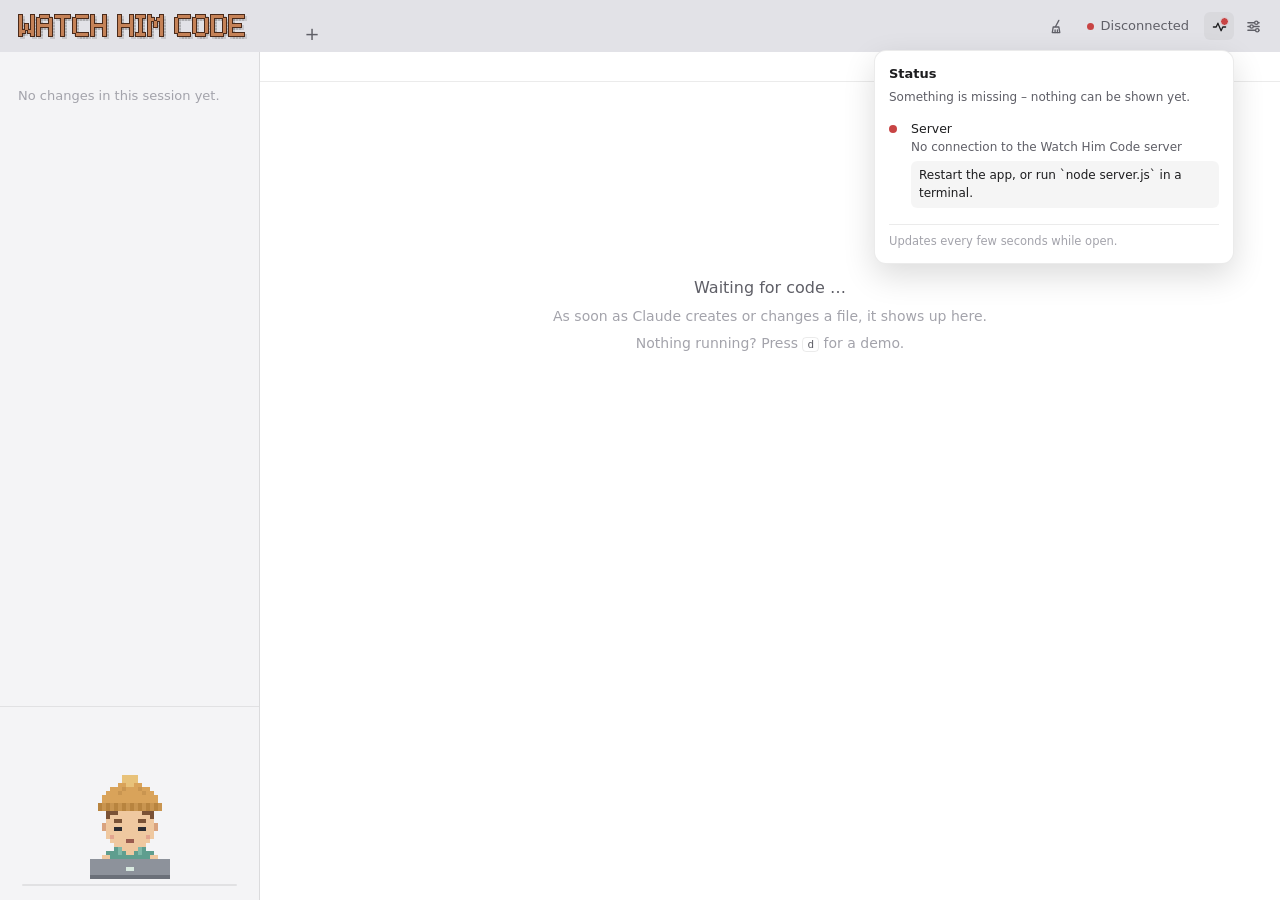
==== public/index.html @ 260ff135 "Fresh start per session: show only changes from now on Long session, then a PR, then review comments" ====
<!doctype html>
<html lang="en" data-theme="dark">
  <head>
    <meta charset="utf-8" />
    <meta name="viewport" content="width=device-width, initial-scale=1" />
    <title>Watch Him Code</title>
    <link rel="manifest" href="manifest.webmanifest" />
    <link rel="icon" href="icon.svg" type="image/svg+xml" />
    <link rel="apple-touch-icon" href="apple-touch-icon.png" />
    <meta name="theme-color" content="#161619" media="(prefers-color-scheme: dark)" />
    <meta name="theme-color" content="#e2e2e7" media="(prefers-color-scheme: light)" />
    <link rel="stylesheet" href="style.css" />
  </head>
  <body class="view-editor">
    <header class="titlebar">
      <div class="app" id="logo" title="Watch Him Code"></div>
      <nav class="sessions" id="sessions"></nav>
      <button class="session-add" id="session-add" title="Open a session">+</button>
      <div class="session-menu" id="session-menu" hidden></div>
      <div class="tools">
        <button class="update-pill" id="update-pill" hidden title="A new version is available"></button>
        <button class="tool" id="fresh-btn" title="Fresh start: hide this session's earlier changes, show only new ones (c)">
          <svg width="15" height="15" viewBox="0 0 16 16" fill="none" stroke="currentColor" stroke-width="1.4" stroke-linecap="round" stroke-linejoin="round">
            <path d="M10.5 1.5 7 8" /><path d="M4.5 8.5h6l1 6h-8z" /><path d="M6.5 11.5v3M9 11.5v3" />
          </svg>
        </button>
        <button class="live" id="live" title="Follow the latest change (Esc)">
          <span class="dot"></span><span id="live-label">Live</span>
        </button>
        <div class="settings-wrap">
          <button class="tool status-btn" id="status-btn" title="Status – does everything work?">
            <svg width="15" height="15" viewBox="0 0 16 16" fill="none" stroke="currentColor" stroke-width="1.4" stroke-linecap="round" stroke-linejoin="round">
              <path d="M1.5 8.5h3l1.8-4 3.4 8 1.8-4h3" />
            </svg>
            <span class="badge" id="status-badge"></span>
          </button>
          <div class="settings status" id="status" hidden></div>
        </div>
        <div class="settings-wrap">
          <button class="tool" id="settings-btn" title="Settings">
            <svg width="15" height="15" viewBox="0 0 16 16" fill="none" stroke="currentColor" stroke-width="1.4">
              <path d="M2 4h7M13 4h1M2 8h2M8 8h6M2 12h8M14 12h0" stroke-linecap="round" />
              <circle cx="11" cy="4" r="1.8" /><circle cx="6" cy="8" r="1.8" /><circle cx="12" cy="12" r="1.8" />
            </svg>
          </button>
          <div class="settings" id="settings" hidden>
            <div class="setting">
              <span>View</span>
              <div class="seg">
                <button data-key="view" data-value="editor">Editor</button>
                <button data-key="view" data-value="cards">Cards</button>
              </div>
            </div>
            <div class="setting">
              <span>Diff</span>
              <div class="seg">
                <button data-key="diff" data-value="new">New</button>
                <button data-key="diff" data-value="inline">Inline</button>
                <button data-key="diff" data-value="split">Side by side</button>
              </div>
            </div>
            <div class="setting">
              <span>Show each change</span>
              <div class="slider">
                <input type="range" id="dwell" min="0" max="10" step="0.5" value="3" aria-label="Seconds each change stays on screen" />
                <span id="dwell-label">3 s</span>
              </div>
            </div>
            <div class="setting">
              <span>Close idle tabs</span>
              <div class="seg">
                <button data-key="autoClose" data-value="false">Never</button>
                <button data-key="autoClose" data-value="true">After 1 h</button>
              </div>
            </div>
            <div class="setting">
              <span>Theme</span>
              <div class="seg">
                <button data-key="theme" data-value="light">Light</button>
                <button data-key="theme" data-value="dark">Dark</button>
                <button data-key="theme" data-value="system">System</button>
              </div>
            </div>
            <div class="setting">
              <span>Buddy</span>
              <div class="seg">
                <button data-key="buddy" data-value="true">On</button>
                <button data-key="buddy" data-value="false">Off</button>
              </div>
            </div>
            <div class="setting">
              <span>Avatar</span>
              <div class="seg">
                <button data-key="avatar" data-value="junior">Pixel Junior</button>
                <button data-key="avatar" data-value="werner">Werner</button>
              </div>
            </div>
            <div class="keys"><kbd>Esc</kbd> Live · <kbd>v</kbd> View · <kbd>s</kbd> Diff · <kbd>t</kbd> Theme · <kbd>d</kbd> Demo · <kbd>i</kbd> Status · <kbd>c</kbd> Fresh start</div>
          </div>
        </div>
      </div>
    </header>

    <main class="layout" id="layout">
      <aside class="navigator">
        <div class="resizer" id="resizer" title="Drag to resize · double-click to reset"></div>
        <div class="list" id="list"></div>
        <div class="buddy" id="buddy"></div>
      </aside>
      <section class="editor-area">
        <div class="jumpbar" id="jumpbar"></div>
        <div class="view" id="view"></div>
      </section>
    </main>

    <div class="toast" id="toast"></div>

    <script src="logo.js"></script>
    <script src="highlight.js"></script>
    <script src="buddy.js"></script>
    <script src="app.js"></script>
    <script src="demo.js"></script>
  </body>
</html>
---- public/style.css ----
/* Pixel font for the Pixel Junior, bundled locally (SIL OFL, see fonts/OFL.txt) */
@font-face {
  font-family: 'Pixelify Sans';
  src: url('fonts/PixelifySans-Regular.woff2') format('woff2');
  font-weight: 400;
  font-display: swap;
}

/* Colours ------------------------------------------------------------------
   Dark is modelled on Xcode "Default (Dark)", light on "Default (Light)".
   Deliberately muted. All colours go through these variables only. */
:root,
:root[data-theme='dark'] {
  color-scheme: dark;
  --bg: #1f1f23; /* content */
  --side: #232327; /* navigator */
  --title: #161619; /* title bar */
  --tab: #222226;
  --tab-hover: #29292e;
  --sel: #3a3a42;
  --hover: rgba(255, 255, 255, 0.04);
  --line: rgba(255, 255, 255, 0.07);
  --edge: rgba(0, 0, 0, 0.35);
  --text: #dcdce0;
  --dim: #8e8e96;
  --faint: #5f5f68;
  --panel: #252529;
  --panel-2: #2a2a2f;
  --popover: #2c2c32;
  --thumb: rgba(255, 255, 255, 0.09);
  --shadow: 0 12px 32px rgba(0, 0, 0, 0.45);
  --tint: 0.07;

  --add: 98, 178, 128;
  --mod: 214, 160, 82;
  --del: 214, 110, 110;
  --ghost-text: #b89d9d;

  --bubble-bg: #f3f0e8;
  --bubble-fg: #222226;

  --logo-fill: #33190d;
  --logo-edge: #b9764a;
  --logo-drop: rgba(0, 0, 0, 0.55);

  --sx-k: #d98ab4;
  --sx-s: #e39a85;
  --sx-n: #d4c27a;
  --sx-c: #6f7c88;
  --sx-f: #82c4b2;
  --sx-t: #8ccde3;
  --sx-p: #a3a3ab;
  --sx-attr: #d4b07a;
}
:root[data-theme='light'] {
  color-scheme: light;
  --bg: #ffffff;
  --side: #f4f4f6;
  --title: #e2e2e7;
  --tab: #ececf0;
  --tab-hover: #f4f4f7;
  --sel: #dcdde4;
  --hover: rgba(0, 0, 0, 0.04);
  --line: rgba(0, 0, 0, 0.08);
  --edge: rgba(0, 0, 0, 0.1);
  --text: #1d1d1f;
  --dim: #5f5f67;
  --faint: #a3a3ab;
  --panel: #fafafb;
  --panel-2: #f1f1f4;
  --popover: #ffffff;
  --thumb: rgba(0, 0, 0, 0.16);
  --shadow: 0 12px 32px rgba(0, 0, 0, 0.14);
  --tint: 0.1;

  --add: 38, 148, 88;
  --mod: 196, 126, 20;
  --del: 200, 68, 68;
  --ghost-text: #a26b6b;

  --bubble-bg: #2b2b30;
  --bubble-fg: #f3f0e8;

  --logo-fill: #c58257;
  --logo-edge: #4a2a1a;
  --logo-drop: rgba(0, 0, 0, 0.12);

  --sx-k: #a8329a;
  --sx-s: #b4412f;
  --sx-n: #3b3fae;
  --sx-c: #7a8692;
  --sx-f: #2f6f75;
  --sx-t: #10598a;
  --sx-p: #5b5b63;
  --sx-attr: #8a5a14;
}
:root {
  --mono: 'SF Mono', ui-monospace, 'Cascadia Mono', 'JetBrains Mono', Menlo, Consolas, monospace;
  --sans: -apple-system, BlinkMacSystemFont, 'Segoe UI', system-ui, sans-serif;
  --code-size: 15px;
  --code-lh: 1.65;
  --radius: 12px;
}

* {
  box-sizing: border-box;
}
html,
body {
  height: 100%;
  margin: 0;
}
body {
  background: var(--bg);
  color: var(--text);
  font: 13px/1.4 var(--sans);
  display: flex;
  flex-direction: column;
  overflow: hidden;
  -webkit-font-smoothing: antialiased;
}
button {
  font: inherit;
  color: inherit;
  background: none;
  border: 0;
  padding: 0;
  cursor: pointer;
}
.plus {
  color: rgb(var(--add));
}
.minus {
  color: rgb(var(--del));
}

/* Title bar with session tabs -------------------------------------------- */
.titlebar {
  display: flex;
  align-items: flex-end;
  gap: 16px;
  height: 52px;
  padding: 0 12px 0 18px;
  background: var(--title);
}
/* Pixel logo (own pixel graphic from logo.js), colours per theme */
.app {
  align-self: center;
  display: flex;
  margin-right: 6px;
  user-select: none;
}
.pixel-logo .lo-fill {
  fill: var(--logo-fill);
}
.pixel-logo .lo-edge {
  fill: var(--logo-edge);
}
.pixel-logo .lo-drop {
  fill: var(--logo-drop);
}
.sessions {
  flex: 0 1 auto;
  display: flex;
  align-items: flex-end;
  gap: 3px;
  padding: 0 10px;
  min-width: 0;
  overflow-x: auto;
  overflow-y: hidden;
  scrollbar-width: none;
}
.sessions::-webkit-scrollbar {
  display: none;
}
.sessions .session {
  flex: 0 1 auto;
  min-width: 110px;
}
/* Each session is a tab: rounded on top, the selected one merges seamlessly into the view */
.session {
  position: relative;
  display: flex;
  align-items: center;
  gap: 8px;
  height: 36px;
  min-width: 0;
  max-width: 280px;
  padding: 0 16px 0 13px;
  border-radius: 9px 9px 0 0;
  background: var(--tab);
  color: var(--dim);
  white-space: nowrap;
}
.session .label {
  overflow: hidden;
  text-overflow: ellipsis;
}
.session .proj {
  color: var(--faint);
  font-size: 12px;
  overflow: hidden;
  text-overflow: ellipsis;
}
.session:hover {
  background: var(--tab-hover);
  color: var(--text);
}
.session.selected {
  background: var(--bg);
  color: var(--text);
  font-weight: 500;
}
.session.selected::before,
.session.selected::after {
  content: '';
  position: absolute;
  bottom: 0;
  width: 9px;
  height: 9px;
  background: radial-gradient(circle at var(--cx) 0, transparent 8.5px, var(--bg) 9px);
}
.session.selected::before {
  left: -9px;
  --cx: 0;
}
.session.selected::after {
  right: -9px;
  --cx: 100%;
}
.session .dot {
  flex: none;
  width: 7px;
  height: 7px;
  border-radius: 50%;
  border: 1px solid var(--faint);
}
.session.recent .dot {
  background: var(--faint);
  border-color: transparent;
}
.session.busy .dot {
  background: rgb(var(--add));
  border-color: transparent;
  animation: pulse 1.6s ease-in-out infinite;
}
.session.ping .dot {
  animation: ping 1.2s ease-out 2;
}
/* Close button on a tab: visible on hover and on the selected tab */
.session {
  padding-right: 8px;
}
.session .close {
  flex: none;
  display: grid;
  place-items: center;
  width: 18px;
  height: 18px;
  margin-left: 2px;
  border-radius: 5px;
  color: var(--faint);
  font-size: 15px;
  line-height: 1;
  visibility: hidden;
}
.session:hover .close,
.session.selected .close {
  visibility: visible;
}
.session .close:hover {
  background: var(--hover);
  color: var(--text);
}
/* "+" after the tabs */
.session-add {
  flex: none;
  align-self: flex-end;
  display: grid;
  place-items: center;
  width: 26px;
  height: 26px;
  margin: 0 auto 5px -6px;
  border-radius: 7px;
  color: var(--dim);
  font-size: 18px;
  line-height: 1;
}
.session-add:hover {
  background: var(--hover);
  color: var(--text);
}
/* the list of sessions behind "+" */
.session-menu {
  position: fixed;
  top: 50px;
  z-index: 30;
  width: 390px;
  max-height: min(70vh, 520px);
  overflow-y: auto;
  padding: 6px;
  border-radius: 12px;
  background: var(--popover);
  border: 1px solid var(--line);
  box-shadow: var(--shadow);
}
.session-menu[hidden] {
  display: none;
}
.session-menu .menu-head {
  padding: 6px 10px 4px;
  color: var(--faint);
  font-size: 11px;
  text-transform: uppercase;
  letter-spacing: 0.04em;
}
.session-menu .menu-empty {
  padding: 10px;
  color: var(--faint);
}
.session-menu .menu-sep {
  height: 1px;
  margin: 6px 4px;
  background: var(--line);
}
.menu-row {
  display: grid;
  grid-template-columns: 10px 1fr;
  gap: 1px 10px;
  align-items: center;
  width: 100%;
  padding: 7px 10px;
  border-radius: 7px;
  text-align: left;
  color: var(--text);
}
.menu-row:hover {
  background: var(--hover);
}
.menu-row .dot {
  width: 7px;
  height: 7px;
  border-radius: 50%;
  border: 1px solid var(--faint);
}
.menu-row .dot.recent {
  background: var(--faint);
  border-color: transparent;
}
.menu-row .dot.busy {
  background: rgb(var(--add));
  border-color: transparent;
}
.menu-row .name {
  overflow: hidden;
  text-overflow: ellipsis;
  white-space: nowrap;
  font-size: 13px;
}
.menu-row .meta {
  grid-column: 2;
  color: var(--faint);
  font-size: 11.5px;
  overflow: hidden;
  text-overflow: ellipsis;
  white-space: nowrap;
}
.menu-row.shown .name {
  color: var(--dim);
}
@keyframes pulse {
  50% {
    opacity: 0.45;
  }
}
@keyframes ping {
  0% {
    box-shadow: 0 0 0 0 rgba(var(--add), 0.7);
  }
  100% {
    box-shadow: 0 0 0 7px rgba(var(--add), 0);
  }
}

.tools {
  align-self: center;
  display: flex;
  align-items: center;
  gap: 4px;
}
.tool {
  display: grid;
  place-items: center;
  width: 30px;
  height: 28px;
  border-radius: 6px;
  color: var(--dim);
}
.tool:hover,
.tool.open {
  background: var(--hover);
  color: var(--text);
}
.live {
  display: flex;
  align-items: center;
  gap: 7px;
  height: 28px;
  padding: 0 11px;
  border-radius: 6px;
  color: var(--dim);
}
.live:hover {
  background: var(--hover);
}
.live .dot {
  width: 7px;
  height: 7px;
  border-radius: 50%;
  background: var(--faint);
}
.live.on {
  color: var(--text);
}
.live.on .dot {
  background: rgb(var(--add));
}
.live.offline .dot {
  background: rgb(var(--del));
}

/* Settings */
.settings-wrap {
  position: relative;
}
.settings {
  position: absolute;
  right: 0;
  top: 38px;
  z-index: 20;
  width: 290px;
  padding: 14px;
  border-radius: 12px;
  background: var(--popover);
  border: 1px solid var(--line);
  box-shadow: var(--shadow);
  display: flex;
  flex-direction: column;
  gap: 12px;
}
.settings[hidden] {
  display: none;
}
.setting {
  display: flex;
  align-items: center;
  justify-content: space-between;
  gap: 10px;
  color: var(--dim);
}
.seg {
  display: flex;
  padding: 2px;
  border-radius: 8px;
  background: var(--hover);
  border: 1px solid var(--line);
}
.seg button {
  padding: 4px 10px;
  border-radius: 6px;
  color: var(--dim);
  font-size: 12px;
}
.seg button.on {
  background: var(--sel);
  color: var(--text);
}
.slider {
  display: flex;
  align-items: center;
  gap: 8px;
}
.slider input {
  width: 120px;
  accent-color: rgb(var(--mod));
}
.slider span {
  min-width: 46px;
  text-align: right;
  color: var(--text);
  font-size: 12px;
  font-variant-numeric: tabular-nums;
}
.keys {
  padding-top: 10px;
  border-top: 1px solid var(--line);
  color: var(--faint);
  font-size: 11.5px;
}
/* Status */
.status-btn {
  position: relative;
}
.status-btn .badge {
  position: absolute;
  right: 5px;
  top: 5px;
  width: 7px;
  height: 7px;
  border-radius: 50%;
  border: 1.5px solid var(--title);
  box-sizing: content-box;
  display: none;
}
.status-btn[data-state='warn'] .badge {
  display: block;
  background: rgb(var(--mod));
}
.status-btn[data-state='fail'] .badge {
  display: block;
  background: rgb(var(--del));
}
.status {
  width: 360px;
  max-height: min(70vh, 560px);
  overflow-y: auto;
  gap: 4px;
}
.status h4 {
  margin: 0;
  font-size: 13px;
  font-weight: 600;
  color: var(--text);
}
.status .summary {
  margin: 2px 0 6px;
  color: var(--dim);
  font-size: 12px;
}
.status .group {
  margin-top: 8px;
  padding-top: 8px;
  border-top: 1px solid var(--line);
  color: var(--faint);
  font-size: 11px;
  text-transform: uppercase;
  letter-spacing: 0.04em;
  overflow: hidden;
  text-overflow: ellipsis;
  white-space: nowrap;
}
.check {
  display: grid;
  grid-template-columns: 14px 1fr;
  gap: 2px 8px;
  padding: 4px 0;
  font-size: 12.5px;
}
.check .mark {
  width: 8px;
  height: 8px;
  margin-top: 5px;
  border-radius: 50%;
  background: var(--faint);
}
.check.ok .mark {
  background: rgb(var(--add));
}
.check.warn .mark {
  background: rgb(var(--mod));
}
.check.fail .mark {
  background: rgb(var(--del));
}
.check .what {
  color: var(--text);
}
.check .detail {
  grid-column: 2;
  color: var(--dim);
  font-size: 12px;
  overflow-wrap: anywhere;
}
.check .fix {
  grid-column: 2;
  margin-top: 3px;
  padding: 6px 8px;
  border-radius: 6px;
  background: var(--hover);
  color: var(--text);
  font-size: 12px;
  line-height: 1.45;
}
.update-pill {
  display: flex;
  align-items: center;
  gap: 5px;
  height: 24px;
  padding: 0 10px;
  border-radius: 12px;
  background: rgba(var(--add), 0.16);
  color: rgb(var(--add));
  font-size: 12px;
  font-weight: 600;
  margin-right: 4px;
}
.update-pill[hidden] {
  display: none;
}
.update-pill:hover {
  background: rgba(var(--add), 0.26);
}
.update-box {
  margin: 4px 0 6px;
  padding: 10px 12px;
  border-radius: 8px;
  background: rgba(var(--add), 0.1);
  border: 1px solid rgba(var(--add), 0.3);
  font-size: 12.5px;
}
.update-box .what {
  color: var(--text);
  font-weight: 600;
}
.update-box .detail {
  color: var(--dim);
  font-size: 12px;
}
.update-box .fix {
  margin-top: 6px;
  padding: 6px 8px;
  border-radius: 6px;
  background: rgba(var(--del), 0.12);
  color: var(--text);
  font-size: 12px;
}
.update-box .actions {
  display: flex;
  align-items: center;
  gap: 8px;
  margin-top: 8px;
}
.update-box button {
  padding: 4px 10px;
  border-radius: 6px;
  background: var(--hover);
  border: 1px solid var(--line);
  color: var(--text);
  font-size: 12px;
}
.update-box button.primary {
  background: rgb(var(--add));
  border-color: transparent;
  color: #fff;
}
.update-box .busy {
  color: var(--dim);
  font-size: 12px;
}
.status .foot {
  margin-top: 8px;
  padding-top: 8px;
  border-top: 1px solid var(--line);
  color: var(--faint);
  font-size: 11.5px;
}

kbd {
  font: 11px var(--mono);
  padding: 0 4px;
  border-radius: 4px;
  border: 1px solid var(--line);
  color: var(--dim);
}

/* Layout ------------------------------------------------------------------ */
.layout {
  flex: 1;
  display: grid;
  grid-template-columns: var(--nav-w, 260px) 1fr;
  min-height: 0;
}
.view-cards .layout {
  grid-template-columns: var(--nav-w, 290px) 1fr;
}
/* Drag handle on the right edge of the file tree */
.resizer {
  position: absolute;
  top: 0;
  bottom: 0;
  right: -4px;
  width: 8px;
  z-index: 6;
  cursor: col-resize;
}
.resizer::after {
  content: '';
  position: absolute;
  top: 0;
  bottom: 0;
  left: 3px;
  width: 2px;
  background: transparent;
  transition: background 0.15s;
}
.resizer:hover::after,
body.resizing .resizer::after {
  background: rgba(var(--mod), 0.6);
}
body.resizing {
  cursor: col-resize;
  user-select: none;
}
.navigator {
  position: relative;
  display: flex;
  flex-direction: column;
  background: var(--side);
  border-right: 1px solid var(--edge);
  min-height: 0;
}
.editor-area {
  display: flex;
  flex-direction: column;
  min-width: 0;
  min-height: 0;
}
.list {
  flex: 1;
  overflow: auto;
  padding: 10px 6px;
}
.view-cards .list {
  padding: 12px;
  display: flex;
  flex-direction: column;
  gap: 8px;
}
.empty-list {
  padding: 24px 12px;
  color: var(--faint);
  line-height: 1.6;
}

/* Editor view: navigator as folder tree --------------------------------- */
.node {
  display: flex;
  align-items: center;
  gap: 6px;
  width: 100%;
  height: 26px;
  padding-right: 8px;
  border-radius: 5px;
  text-align: left;
  white-space: nowrap;
}
.node.folder {
  color: var(--dim);
  cursor: default;
}
.node.file:hover {
  background: var(--hover);
}
.node.file.selected {
  background: var(--sel);
}
.node .name {
  flex: 1;
  overflow: hidden;
  text-overflow: ellipsis;
}
.node .chev {
  width: 10px;
  color: var(--faint);
  font-size: 9px;
}
.node .counts {
  font-family: var(--mono);
  font-size: 11px;
  color: var(--faint);
  font-variant-numeric: tabular-nums;
}
.node .status {
  width: 14px;
  text-align: center;
  font-family: var(--mono);
  font-size: 11px;
  font-weight: 600;
}
.status.A {
  color: rgb(var(--add));
}
.status.M {
  color: rgb(var(--mod));
}
.node.A {
  --tone: var(--add);
}
.node.M {
  --tone: var(--mod);
}
.node.flash {
  animation: rowflash 1.6s ease-out;
}
@keyframes rowflash {
  0% {
    background: rgba(var(--tone), 0.28);
  }
}
.icon {
  flex: none;
}

/* Cards view: navigator as file cards -------------------------------- */
.card {
  --tone: var(--mod);
  position: relative;
  display: block;
  width: 100%;
  text-align: left;
  padding: 10px 12px 11px;
  border-radius: var(--radius);
  border: 1px solid rgba(var(--tone), 0.16);
  background: rgba(var(--tone), 0.05);
  transition: background 0.25s, border-color 0.25s;
}
.card.create {
  --tone: var(--add);
}
.card:hover {
  background: rgba(var(--tone), 0.09);
}
.card.active {
  background: rgba(var(--tone), 0.14);
  border-color: rgba(var(--tone), 0.45);
}
.card.flash {
  animation: glow 1.8s ease-out;
}
@keyframes glow {
  0% {
    background: rgba(var(--tone), 0.32);
    box-shadow: 0 0 0 3px rgba(var(--tone), 0.25), 0 0 24px rgba(var(--tone), 0.25);
  }
  100% {
    box-shadow: 0 0 0 0 rgba(var(--tone), 0);
  }
}
.card .row1 {
  display: flex;
  align-items: baseline;
  gap: 8px;
}
.card .name {
  font-weight: 600;
  font-size: 14px;
  overflow: hidden;
  text-overflow: ellipsis;
  white-space: nowrap;
  flex: 1;
}
.card .badge {
  font-size: 11px;
  padding: 1px 7px;
  border-radius: 999px;
  color: rgb(var(--tone));
  background: rgba(var(--tone), 0.13);
}
.card .dir {
  font-family: var(--mono);
  font-size: 11.5px;
  color: var(--faint);
  overflow: hidden;
  text-overflow: ellipsis;
  white-space: nowrap;
  margin: 1px 0 7px;
  direction: rtl;
  text-align: left;
}
.card .stats {
  display: flex;
  align-items: center;
  gap: 10px;
  font-family: var(--mono);
  font-size: 12px;
  font-variant-numeric: tabular-nums;
}
.card .when {
  margin-left: auto;
  color: var(--faint);
  font-family: var(--sans);
  font-size: 11.5px;
}
.bar {
  flex: 0 0 80px;
  height: 7px;
  border-radius: 999px;
  background: rgba(138, 138, 138, 0.18);
  overflow: hidden;
}
.bar .fill {
  display: flex;
  height: 100%;
  border-radius: 999px;
  overflow: hidden;
  transition: width 0.7s cubic-bezier(0.2, 0.8, 0.2, 1);
}
.bar .a {
  background: rgb(var(--add));
  transition: flex-grow 0.7s;
}
.bar .d {
  background: rgb(var(--del));
  transition: flex-grow 0.7s;
}

/* Path bar --------------------------------------------------------------- */
.jumpbar {
  display: flex;
  align-items: center;
  gap: 6px;
  height: 30px;
  padding: 0 16px;
  font-size: 12px;
  color: var(--dim);
  border-bottom: 1px solid var(--line);
  white-space: nowrap;
  overflow: hidden;
}
.jumpbar .sep {
  color: var(--faint);
}
.jumpbar .cur {
  color: var(--text);
}
.jumpbar .spacer {
  flex: 1;
}
.jumpbar .branch {
  display: flex;
  align-items: center;
  gap: 5px;
  margin-right: 14px;
  color: var(--dim);
}
.jumpbar .branch svg {
  color: var(--faint);
}
.jumpbar .branch .repo {
  padding: 1px 6px;
  border-radius: 4px;
  background: var(--hover);
  border: 1px solid var(--line);
  color: var(--text);
  margin-right: 2px;
}
.jumpbar .meta {
  font-variant-numeric: tabular-nums;
  color: var(--faint);
}

/* Content area ---------------------------------------------------------- */
.view {
  flex: 1;
  overflow: auto;
}
.view-editor .view {
  font-family: var(--mono);
  font-size: var(--code-size);
  line-height: var(--code-lh);
  padding: 8px 0 40vh;
}
.view-cards .view {
  padding: 18px 22px 60px;
}
.waiting {
  height: 100%;
  display: grid;
  place-content: center;
  text-align: center;
  color: var(--faint);
  font-family: var(--sans);
  font-size: 14px;
  gap: 4px;
}
.waiting b {
  color: var(--dim);
  font-weight: 500;
  font-size: 16px;
}

/* Editor view: whole file, changes marked in the gutter */
.row {
  display: flex;
  min-height: calc(var(--code-size) * var(--code-lh));
}
.gut {
  position: sticky;
  left: 0;
  flex: none;
  display: flex;
  justify-content: flex-end;
  width: 64px;
  padding-right: 14px;
  background: var(--bg);
  color: var(--faint);
  font-size: 0.8em;
  font-variant-numeric: tabular-nums;
  user-select: none;
  line-height: calc(var(--code-size) * var(--code-lh));
}
.gut::after {
  content: '';
  position: absolute;
  right: 4px;
  top: 0;
  bottom: 0;
  width: 3px;
  border-radius: 2px;
}
.row.add {
  --tone: var(--add);
}
.row.mod {
  --tone: var(--mod);
}
.row.add .gut::after,
.row.mod .gut::after {
  background: rgb(var(--tone));
}
.code {
  flex: 1;
  white-space: pre-wrap;
  word-break: break-word;
  padding: 0 24px 0 6px;
  tab-size: 4;
}
.row.add .code,
.row.mod .code {
  background: rgba(var(--tone), var(--tint));
}
.row.add .gut,
.row.mod .gut {
  color: var(--dim);
}
.row.fresh .code {
  animation: fresh 2.4s ease-out backwards;
}
@keyframes fresh {
  0% {
    opacity: 0;
    background: rgba(var(--tone), 0.3);
  }
  12% {
    opacity: 1;
    background: rgba(var(--tone), 0.26);
  }
}
.row.ghost {
  overflow: hidden;
  max-height: calc(var(--code-size) * var(--code-lh) * 6);
  transition: max-height 0.5s ease, opacity 0.5s ease, min-height 0.5s ease;
}
.row.ghost .code {
  background: rgba(var(--del), var(--tint));
  color: var(--ghost-text);
  text-decoration: line-through;
  text-decoration-color: rgba(var(--del), 0.5);
}
.row.ghost .gut::after {
  background: rgba(var(--del), 0.6);
}
.row.ghost.gone {
  max-height: 0;
  min-height: 0;
  opacity: 0;
}
.row.delmark .gut {
  cursor: help;
}
.row.delmark .gut::before {
  content: '';
  position: absolute;
  right: 1px;
  top: -4px;
  border: 4px solid transparent;
  border-left: 6px solid rgb(var(--del));
}
.hunkgap {
  padding: 4px 0 4px 78px;
  color: var(--faint);
  font-family: var(--sans);
  font-size: 12px;
}
.notice {
  margin: 6px 0 10px 78px;
  color: var(--faint);
  font-family: var(--sans);
  font-size: 12px;
}

/* Cards view: changes as diff blocks */
.change {
  border-radius: var(--radius);
  border: 1px solid var(--line);
  background: var(--panel);
  overflow: hidden;
  margin-bottom: 16px;
}
.change.old {
  opacity: 0.72;
}
.change .meta {
  display: flex;
  gap: 12px;
  padding: 7px 14px;
  font-size: 12px;
  color: var(--dim);
  background: var(--panel-2);
  border-bottom: 1px solid var(--line);
  font-variant-numeric: tabular-nums;
}
.change .meta .first {
  color: var(--text);
}
.change .meta .via {
  padding: 0 6px;
  border-radius: 4px;
  background: var(--hover);
  font-size: 11px;
}
table.code {
  border-collapse: collapse;
  width: 100%;
  font-family: var(--mono);
  font-size: var(--code-size);
  line-height: 1.6;
}
table.code td {
  padding: 0;
  vertical-align: top;
}
td.ln {
  width: 1%;
  min-width: 3.2em;
  padding: 0 10px !important;
  text-align: right;
  color: var(--faint);
  user-select: none;
  font-size: 0.82em;
  font-variant-numeric: tabular-nums;
}
td.sign {
  width: 1.6em;
  text-align: center;
  user-select: none;
  color: var(--faint);
}
td.src {
  white-space: pre-wrap;
  word-break: break-word;
  padding-right: 16px !important;
  tab-size: 4;
}
tr.add {
  background: rgba(var(--add), var(--tint));
}
tr.add td.sign {
  color: rgb(var(--add));
  box-shadow: inset 3px 0 0 rgba(var(--add), 0.6);
}
tr.del {
  background: rgba(var(--del), var(--tint));
}
tr.del td.sign {
  color: rgb(var(--del));
  box-shadow: inset 3px 0 0 rgba(var(--del), 0.6);
}
tr.del td.src {
  color: var(--ghost-text);
}
tr.gap td {
  padding: 3px 14px !important;
  color: var(--faint);
  font-family: var(--sans);
  font-size: 12px;
  background: var(--hover);
}
tr.note td.src {
  color: var(--faint);
  font-style: italic;
}
tr.in {
  animation: rowin 0.45s ease-out backwards;
}
@keyframes rowin {
  from {
    opacity: 0;
    transform: translateX(-6px);
  }
}
.more {
  padding: 8px 14px;
  color: var(--dim);
  font-size: 12px;
}

/* Side by side: old on the left, new on the right, gaps hatched */
table.split {
  table-layout: fixed;
}
table.split col.cl {
  width: 3.4em;
}
table.split td.ln {
  width: auto;
  min-width: 0;
  padding: 0 8px !important;
}
table.split td.lnr {
  border-left: 1px solid var(--line);
}
table.split td.cdel {
  background: rgba(var(--del), var(--tint));
  color: var(--ghost-text);
}
table.split td.cadd {
  background: rgba(var(--add), var(--tint));
}
table.split td.cfill {
  background: repeating-linear-gradient(135deg, var(--hover) 0 5px, transparent 5px 10px);
}
.view-editor .split-wrap {
  padding: 0 0 0 8px;
}
.view-editor table.split {
  font-size: var(--code-size);
  line-height: var(--code-lh);
}
.jumpbar .hint.fresh {
  cursor: pointer;
  color: rgb(var(--mod));
  background: rgba(var(--mod), 0.12);
}
.jumpbar .hint.fresh:hover {
  background: rgba(var(--mod), 0.22);
}
button.link {
  margin-top: 6px;
  padding: 0;
  color: rgb(var(--mod));
  font-size: inherit;
  text-decoration: underline;
  text-underline-offset: 2px;
}
.jumpbar .hint {
  margin-right: 14px;
  padding: 1px 7px;
  border-radius: 4px;
  background: var(--hover);
  color: var(--dim);
  font-size: 11.5px;
}

/* Syntax */
.k {
  color: var(--sx-k);
  font-weight: 500;
}
.s {
  color: var(--sx-s);
}
.n {
  color: var(--sx-n);
}
.c {
  color: var(--sx-c);
}
.f {
  color: var(--sx-f);
}
.t {
  color: var(--sx-t);
}
.p {
  color: var(--sx-p);
}
.tag {
  color: var(--sx-t);
}
.attr {
  color: var(--sx-attr);
}

/* Toast */
.toast {
  position: fixed;
  left: 50%;
  bottom: 20px;
  z-index: 30;
  transform: translate(-50%, 20px);
  opacity: 0;
  padding: 8px 16px;
  border-radius: 999px;
  background: var(--popover);
  border: 1px solid var(--line);
  box-shadow: var(--shadow);
  font-size: 13px;
  pointer-events: none;
  transition: opacity 0.3s, transform 0.3s;
}
.toast.show {
  opacity: 1;
  transform: translate(-50%, 0);
}

/* Pixel Junior ------------------------------------------------------------ */
.buddy {
  --fig-h: 80px; /* set per avatar by buddy.js */
  position: relative;
  flex: none;
  height: calc(var(--fig-h) + 90px);
  border-top: 1px solid var(--line);
  overflow: visible;
}
.buddy.hidden {
  display: none;
}
.buddy .figure {
  position: absolute;
  left: 50%;
  bottom: 16px;
  transform: translateX(-50%);
}
.buddy .figure.jump {
  animation: jump 0.5s cubic-bezier(0.3, 1.6, 0.5, 1);
}
@keyframes jump {
  40% {
    transform: translate(-50%, -14px);
  }
}
.buddy .desk {
  position: absolute;
  left: 22px;
  right: 22px;
  bottom: 14px;
  height: 2px;
  border-radius: 2px;
  background: var(--line);
}
/* Speech bubble in pixel style: square steps instead of rounded corners */
.bubble {
  position: absolute;
  left: 50%;
  bottom: calc(var(--fig-h) + 38px);
  max-width: 220px;
  width: max-content;
  padding: 8px 12px;
  background: var(--bubble-bg);
  color: var(--bubble-fg);
  font: 400 16px/1.25 'Pixelify Sans', var(--mono);
  box-shadow: 0 -4px 0 0 var(--bubble-bg), 0 4px 0 0 var(--bubble-bg), -4px 0 0 0 var(--bubble-bg),
    4px 0 0 0 var(--bubble-bg);
  transform: translate(-50%, 6px);
  opacity: 0;
  pointer-events: none;
  transition: opacity 0.25s steps(3), transform 0.25s steps(3);
  z-index: 5;
}
.bubble::before,
.bubble::after {
  content: '';
  position: absolute;
  background: var(--bubble-bg);
}
.bubble::before {
  width: 12px;
  height: 4px;
  left: calc(50% - 6px);
  bottom: -8px;
}
.bubble::after {
  width: 4px;
  height: 4px;
  left: calc(50% - 2px);
  bottom: -12px;
}
.bubble.show {
  opacity: 1;
  transform: translate(-50%, 0);
}
.zzz {
  position: absolute;
  left: calc(50% + 34px);
  bottom: calc(var(--fig-h) + 6px);
  font: 400 15px 'Pixelify Sans', var(--mono);
  color: var(--dim);
  opacity: 0;
}
.buddy.sleeping .zzz {
  animation: zzz 2.6s ease-in-out infinite;
}
.buddy.sleeping .zzz.z2 {
  animation-delay: 1.3s;
}
@keyframes zzz {
  0% {
    opacity: 0;
    transform: translate(0, 0) scale(0.8);
  }
  30% {
    opacity: 1;
  }
  100% {
    opacity: 0;
    transform: translate(12px, -26px) scale(1.15);
  }
}
.spark {
  position: absolute;
  left: 50%;
  bottom: 60px;
  pointer-events: none;
}
.spark.paper {
  width: 12px;
  height: 15px;
  border-radius: 2px;
  background: #e9e9ec;
  box-shadow: inset 0 0 0 2px rgba(var(--add), 0.9);
  animation: paper 1.4s ease-out forwards;
}
@keyframes paper {
  0% {
    opacity: 0;
    transform: translate(-50%, 10px) rotate(0);
  }
  20% {
    opacity: 1;
  }
  100% {
    opacity: 0;
    transform: translate(-90px, -70px) rotate(-25deg);
  }
}
.spark.crumb {
  width: 4px;
  height: 4px;
  background: rgb(var(--del));
  animation: crumb 0.9s ease-in forwards;
}
@keyframes crumb {
  0% {
    opacity: 1;
    transform: translate(var(--dx), -6px);
  }
  100% {
    opacity: 0;
    transform: translate(calc(var(--dx) * 2.4), 46px);
  }
}

::-webkit-scrollbar {
  width: 10px;
  height: 10px;
}
::-webkit-scrollbar-thumb {
  background: var(--thumb);
  border-radius: 10px;
  border: 2px solid transparent;
  background-clip: padding-box;
}
::-webkit-scrollbar-corner {
  background: transparent;
}
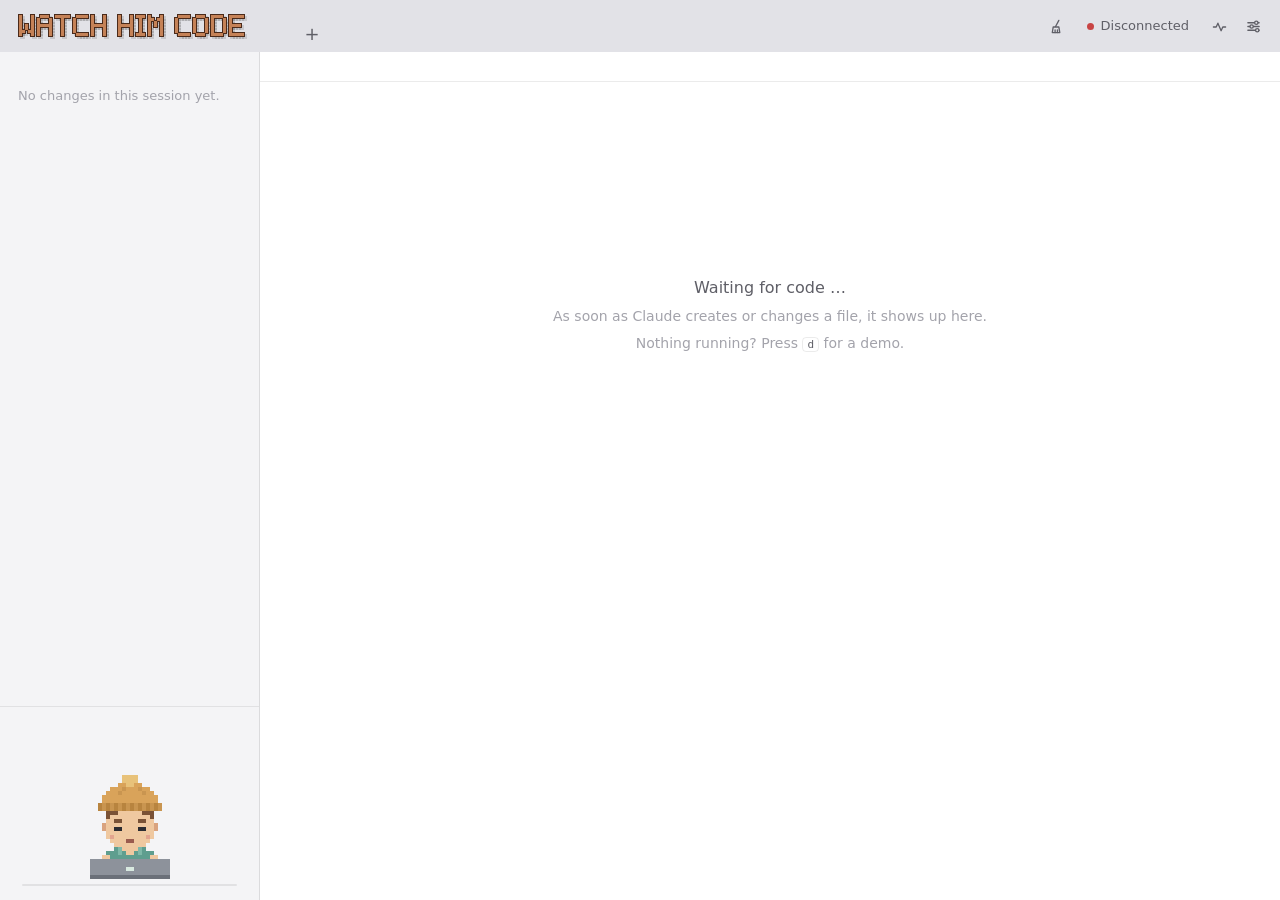
==== commit de22e925: "Per-file session diff like git diff; combined since fresh start - Each file now shows what the sessi" ====
--- a/public/index.html
+++ b/public/index.html
@@ -57,6 +57,13 @@
                 <button data-key="diff" data-value="new">New</button>
                 <button data-key="diff" data-value="inline">Inline</button>
                 <button data-key="diff" data-value="split">Side by side</button>
+              </div>
+            </div>
+            <div class="setting">
+              <span title="Session: what changed in each file overall (like git diff) · Latest: only the newest edit">Marks</span>
+              <div class="seg">
+                <button data-key="marks" data-value="session">Whole session</button>
+                <button data-key="marks" data-value="latest">Latest edit</button>
               </div>
             </div>
             <div class="setting">
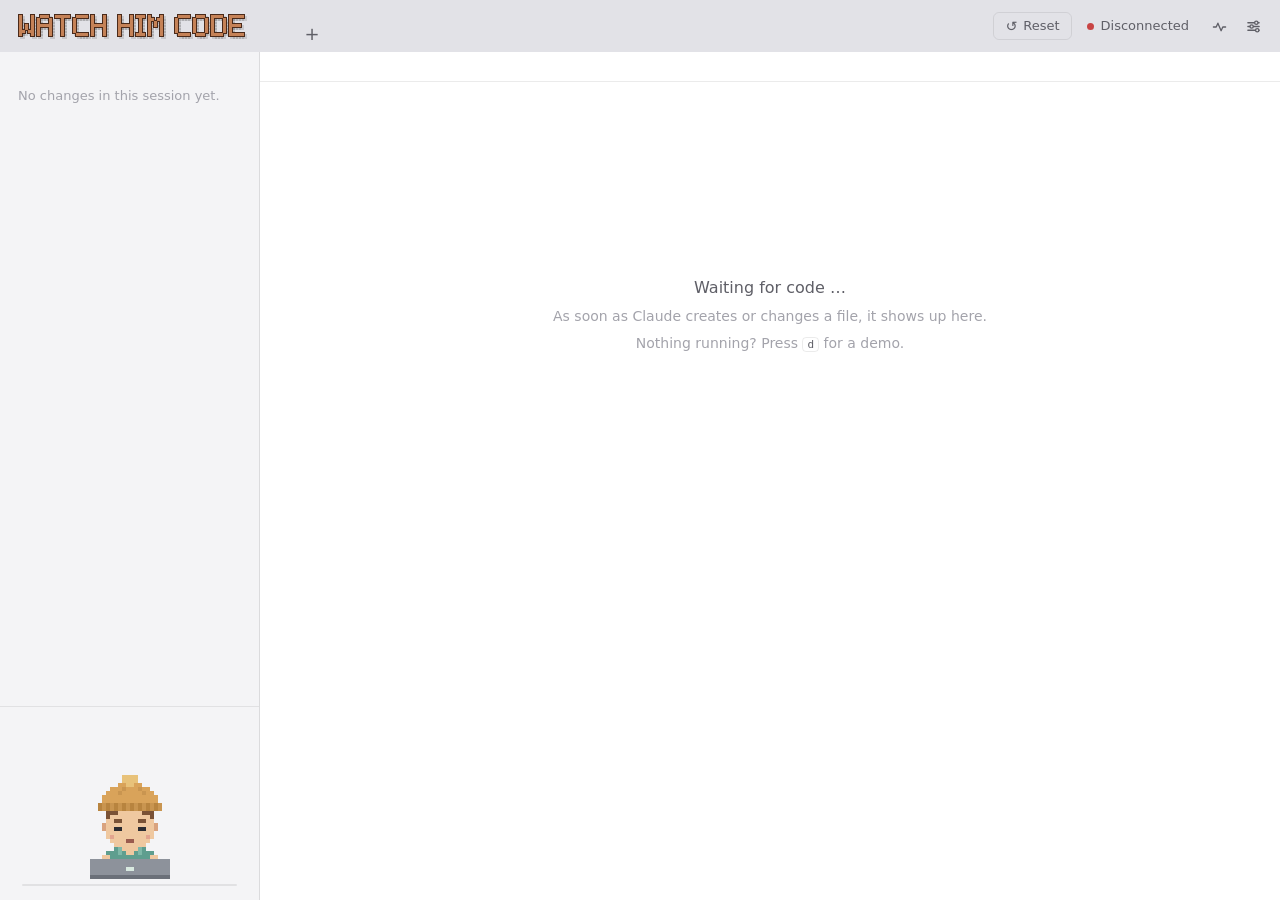
==== commit 14a8d492: "Labelled ↺ Reset button instead of the broom icon Easier to find: a framed "↺ Reset" button next to " ====
--- a/public/index.html
+++ b/public/index.html
@@ -19,10 +19,8 @@
       <div class="session-menu" id="session-menu" hidden></div>
       <div class="tools">
         <button class="update-pill" id="update-pill" hidden title="A new version is available"></button>
-        <button class="tool" id="fresh-btn" title="Fresh start: hide this session's earlier changes, show only new ones (c)">
-          <svg width="15" height="15" viewBox="0 0 16 16" fill="none" stroke="currentColor" stroke-width="1.4" stroke-linecap="round" stroke-linejoin="round">
-            <path d="M10.5 1.5 7 8" /><path d="M4.5 8.5h6l1 6h-8z" /><path d="M6.5 11.5v3M9 11.5v3" />
-          </svg>
+        <button class="reset" id="fresh-btn" title="Reset: hide this session's changes so far and show only what changes from now on (c). Nothing is deleted.">
+          <span class="icon">↺</span><span>Reset</span>
         </button>
         <button class="live" id="live" title="Follow the latest change (Esc)">
           <span class="dot"></span><span id="live-label">Live</span>
@@ -67,6 +65,13 @@
               </div>
             </div>
             <div class="setting">
+              <span title="What the marks and +/- compare against">Compare with</span>
+              <div class="seg">
+                <button data-key="compare" data-value="session">Session start</button>
+                <button data-key="compare" data-value="commit">Last commit</button>
+              </div>
+            </div>
+            <div class="setting">
               <span>Show each change</span>
               <div class="slider">
                 <input type="range" id="dwell" min="0" max="10" step="0.5" value="3" aria-label="Seconds each change stays on screen" />
@@ -102,7 +107,7 @@
                 <button data-key="avatar" data-value="werner">Werner</button>
               </div>
             </div>
-            <div class="keys"><kbd>Esc</kbd> Live · <kbd>v</kbd> View · <kbd>s</kbd> Diff · <kbd>t</kbd> Theme · <kbd>d</kbd> Demo · <kbd>i</kbd> Status · <kbd>c</kbd> Fresh start</div>
+            <div class="keys"><kbd>Esc</kbd> Live · <kbd>v</kbd> View · <kbd>s</kbd> Diff · <kbd>t</kbd> Theme · <kbd>d</kbd> Demo · <kbd>i</kbd> Status · <kbd>c</kbd> Reset</div>
           </div>
         </div>
       </div>
--- a/public/style.css
+++ b/public/style.css
@@ -413,6 +413,32 @@
 .live:hover {
   background: var(--hover);
 }
+/* Reset: labelled so it's easy to find */
+.reset {
+  display: flex;
+  align-items: center;
+  gap: 6px;
+  height: 28px;
+  padding: 0 11px;
+  border-radius: 6px;
+  border: 1px solid var(--line);
+  color: var(--dim);
+  white-space: nowrap;
+}
+.reset .icon {
+  font-size: 14px;
+  line-height: 1;
+}
+.reset:hover {
+  background: var(--hover);
+  color: var(--text);
+}
+/* while a reset is active for the selected tab */
+.reset.on {
+  color: rgb(var(--mod));
+  border-color: rgba(var(--mod), 0.45);
+  background: rgba(var(--mod), 0.1);
+}
 .live .dot {
   width: 7px;
   height: 7px;
@@ -438,7 +464,7 @@
   right: 0;
   top: 38px;
   z-index: 20;
-  width: 290px;
+  width: 340px;
   padding: 14px;
   border-radius: 12px;
   background: var(--popover);
@@ -466,6 +492,7 @@
   border: 1px solid var(--line);
 }
 .seg button {
+  white-space: nowrap;
   padding: 4px 10px;
   border-radius: 6px;
   color: var(--dim);
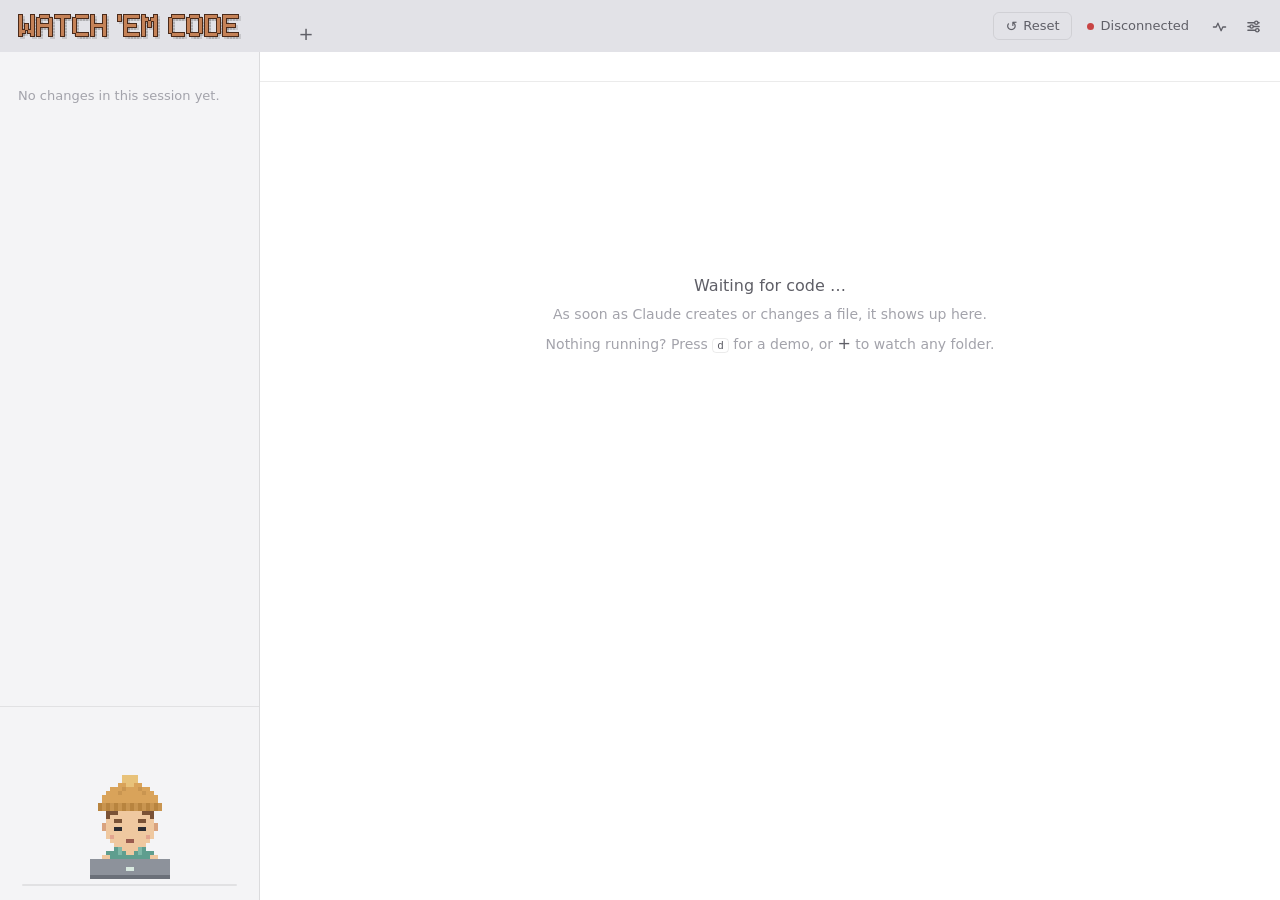
==== commit 8d3b0ee9: "Rename to Watch 'Em Code - Visible name everywhere: window, menus, tray, status, manifest, pixel log" ====
--- a/public/index.html
+++ b/public/index.html
@@ -3,7 +3,7 @@
   <head>
     <meta charset="utf-8" />
     <meta name="viewport" content="width=device-width, initial-scale=1" />
-    <title>Watch Him Code</title>
+    <title>Watch 'Em Code</title>
     <link rel="manifest" href="manifest.webmanifest" />
     <link rel="icon" href="icon.svg" type="image/svg+xml" />
     <link rel="apple-touch-icon" href="apple-touch-icon.png" />
@@ -13,7 +13,7 @@
   </head>
   <body class="view-editor">
     <header class="titlebar">
-      <div class="app" id="logo" title="Watch Him Code"></div>
+      <div class="app" id="logo" title="Watch 'Em Code"></div>
       <nav class="sessions" id="sessions"></nav>
       <button class="session-add" id="session-add" title="Open a session">+</button>
       <div class="session-menu" id="session-menu" hidden></div>
@@ -107,6 +107,10 @@
                 <button data-key="avatar" data-value="werner">Werner</button>
               </div>
             </div>
+            <div class="about" id="about">
+              <span id="about-version">Watch 'Em Code</span>
+              <button class="link" id="check-update">Check now</button>
+            </div>
             <div class="keys"><kbd>Esc</kbd> Live · <kbd>v</kbd> View · <kbd>s</kbd> Diff · <kbd>t</kbd> Theme · <kbd>d</kbd> Demo · <kbd>i</kbd> Status · <kbd>c</kbd> Reset</div>
           </div>
         </div>
--- a/public/style.css
+++ b/public/style.css
@@ -337,6 +337,29 @@
 .menu-row:hover {
   background: var(--hover);
 }
+/* "Watch a folder": the folder icon takes the place of the dot */
+.menu-row.folder-pick {
+  grid-template-columns: 16px 1fr;
+}
+.folder-path {
+  margin: 2px 10px 6px 36px;
+}
+.folder-path input {
+  width: 100%;
+  padding: 6px 9px;
+  border-radius: 7px;
+  border: 1px solid var(--line);
+  background: var(--hover);
+  color: var(--text);
+  font: 12px var(--mono);
+  outline: none;
+}
+.folder-path input:focus {
+  border-color: rgba(var(--add), 0.6);
+}
+.session.folder .icon {
+  margin-right: -2px;
+}
 .menu-row .dot {
   width: 7px;
   height: 7px;
@@ -517,6 +540,28 @@
   color: var(--text);
   font-size: 12px;
   font-variant-numeric: tabular-nums;
+}
+.about {
+  display: flex;
+  align-items: baseline;
+  justify-content: space-between;
+  gap: 10px;
+  padding-top: 10px;
+  border-top: 1px solid var(--line);
+  color: var(--dim);
+  font-size: 12px;
+}
+.about .link {
+  margin: 0;
+  font-size: 12px;
+}
+.about .link:disabled {
+  color: var(--faint);
+  text-decoration: none;
+  cursor: default;
+}
+.about.newer #about-version {
+  color: rgb(var(--add));
 }
 .keys {
   padding-top: 10px;
